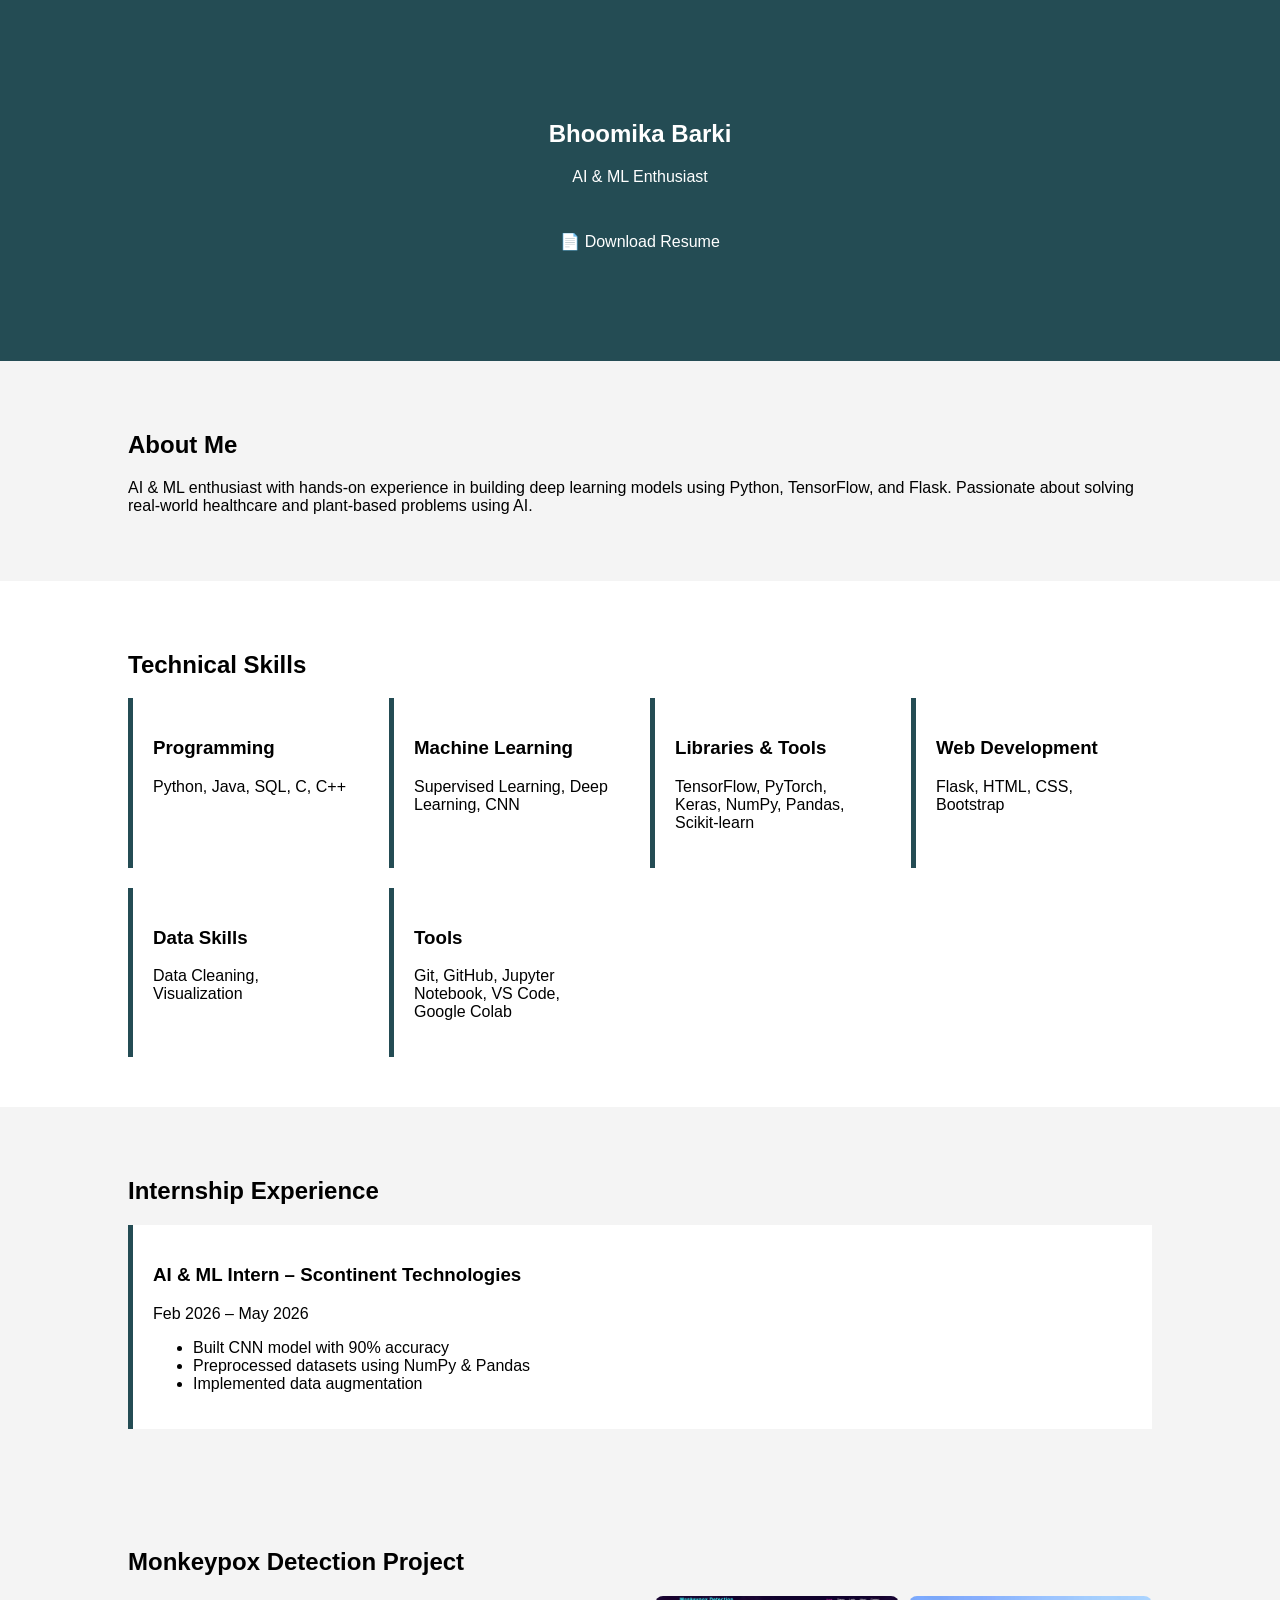
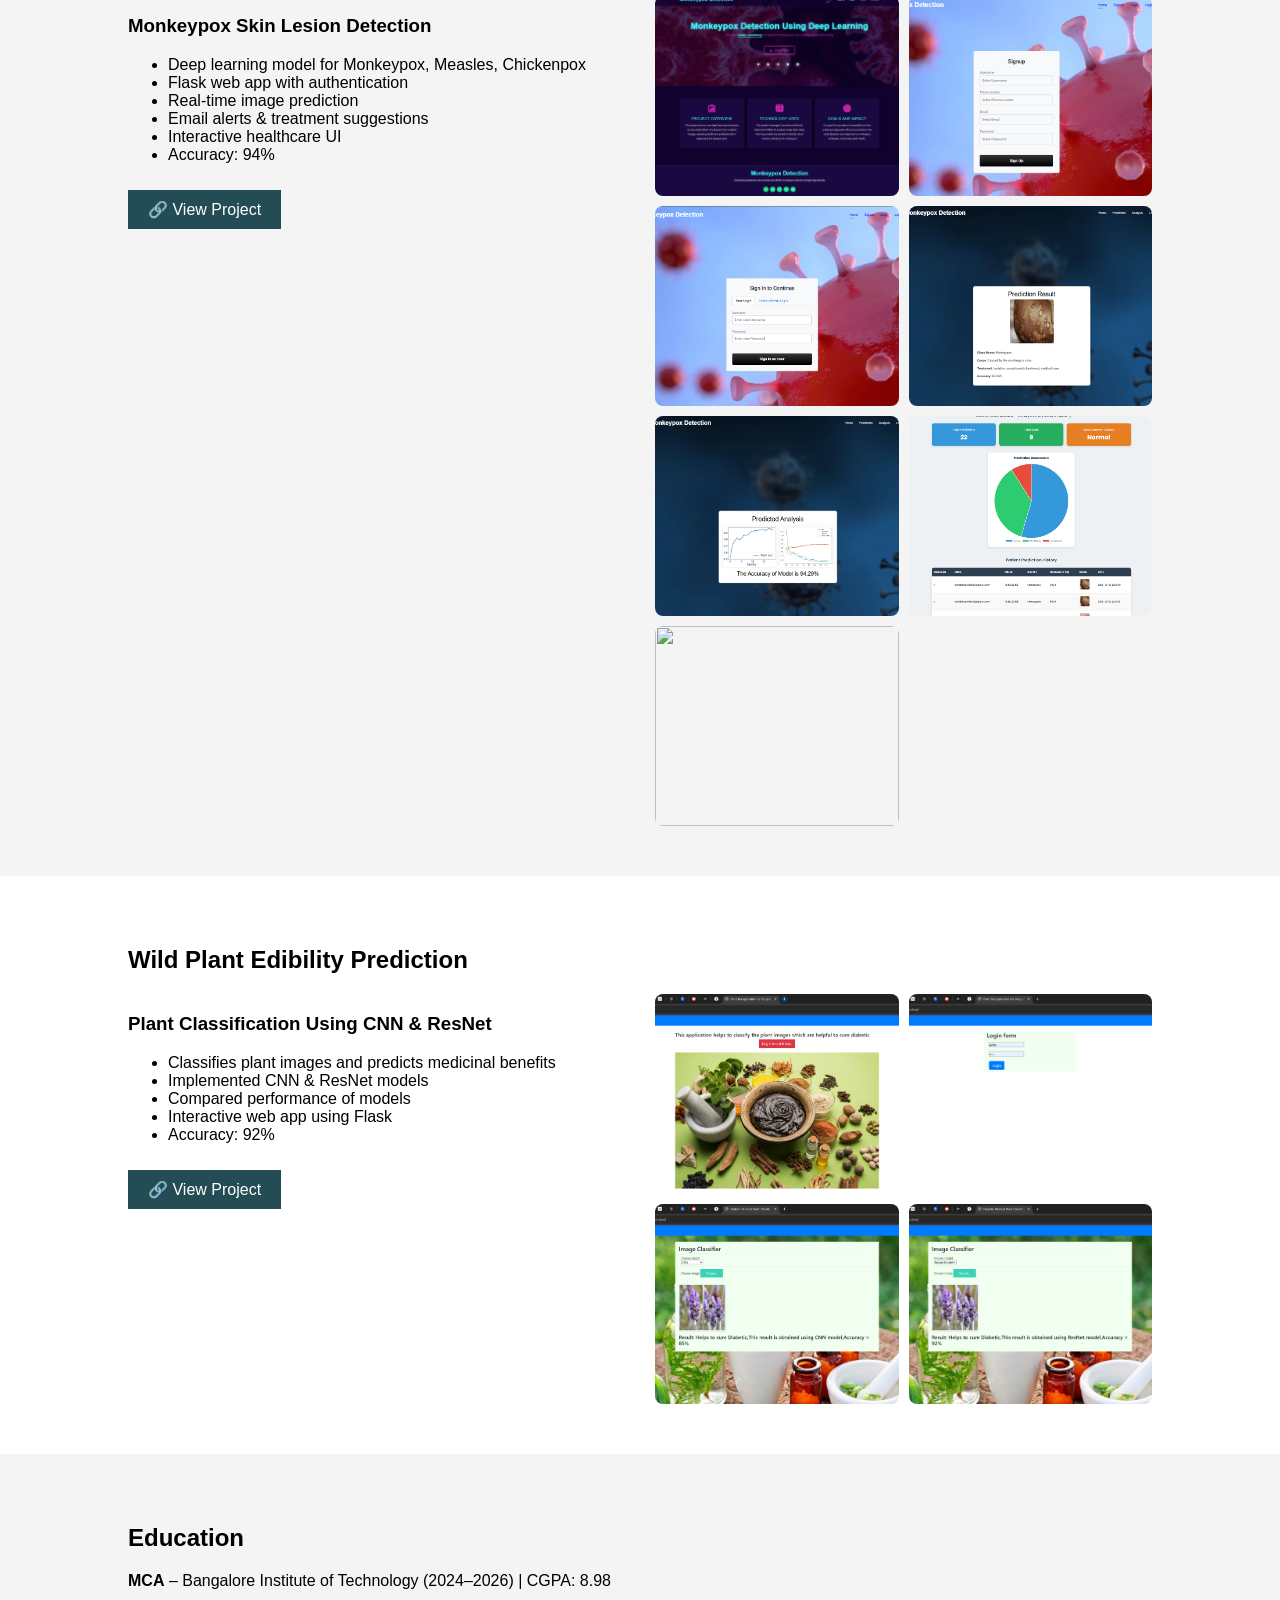
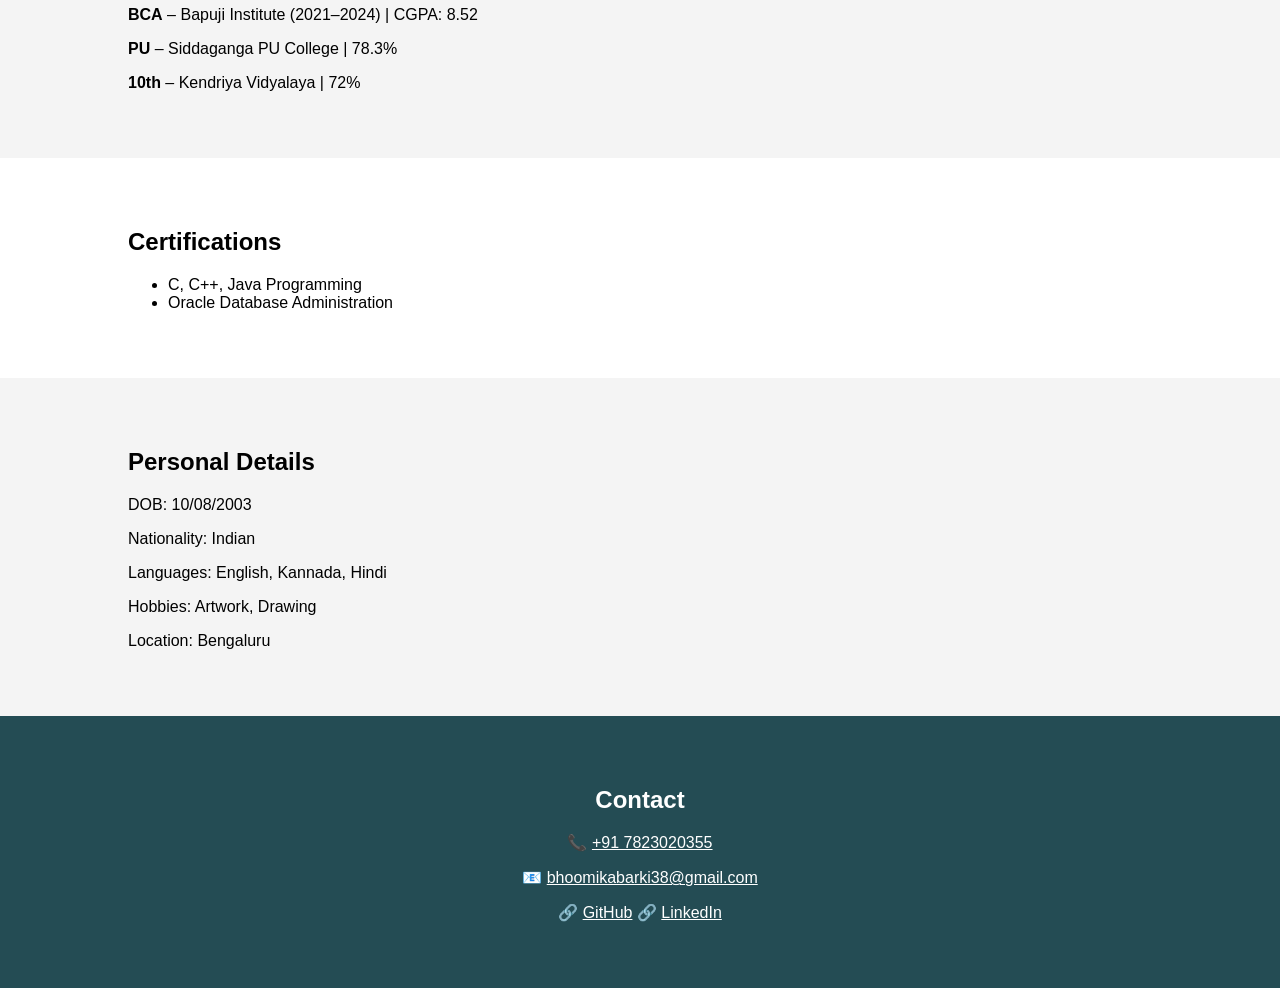
==== index.html @ c70d67ea "Add files via upload" ====
<!DOCTYPE html>
<html lang="en">
<head>
<meta charset="UTF-8">
<meta name="viewport" content="width=device-width, initial-scale=1.0">
<title>Bhoomika Barki | Portfolio</title>

<link rel="stylesheet" href="style.css">
<link href="https://unpkg.com/aos@2.3.4/dist/aos.css" rel="stylesheet">

</head>

<body>

<!-- HERO -->
<section class="hero">
    <h1>Bhoomika Barki</h1>
    <p>AI & ML Enthusiast</p>

    <a href="BHOOMIKA BARKIai_cv.pdf" download class="btn resume-btn">
        📄 Download Resume
    </a>
</section>

<!-- ABOUT -->
<section class="section" data-aos="fade-up">
    <h2>About Me</h2>
    <p>
        AI & ML enthusiast with hands-on experience in building deep learning models
        using Python, TensorFlow, and Flask. Passionate about solving real-world
        healthcare and plant-based problems using AI.
    </p>
</section>

<!-- SKILLS -->
<section class="section light" data-aos="fade-right">
    <h2>Technical Skills</h2>

    <div class="grid">

        <div class="card">
            <h3>Programming</h3>
            <p>Python, Java, SQL, C, C++</p>
        </div>

        <div class="card">
            <h3>Machine Learning</h3>
            <p>Supervised Learning, Deep Learning, CNN</p>
        </div>

        <div class="card">
            <h3>Libraries & Tools</h3>
            <p>TensorFlow, PyTorch, Keras, NumPy, Pandas, Scikit-learn</p>
        </div>

        <div class="card">
            <h3>Web Development</h3>
            <p>Flask, HTML, CSS, Bootstrap</p>
        </div>

        <div class="card">
            <h3>Data Skills</h3>
            <p>Data Cleaning, Visualization</p>
        </div>

        <div class="card">
            <h3>Tools</h3>
            <p>Git, GitHub, Jupyter Notebook, VS Code, Google Colab</p>
        </div>

    </div>
</section>

<!-- INTERNSHIP -->
<section class="section" data-aos="fade-up">
    <h2>Internship Experience</h2>

    <div class="card">
        <h3>AI & ML Intern – Scontinent Technologies</h3>
        <p>Feb 2026 – May 2026</p>

        <ul>
            <li>Built CNN model with 90% accuracy</li>
            <li>Preprocessed datasets using NumPy & Pandas</li>
            <li>Implemented data augmentation</li>
        </ul>
    </div>
</section>

<!-- PROJECT 1 -->
<section class="section" data-aos="zoom-in">
    <h2>Monkeypox Detection Project</h2>

    <div class="project-container">

        <div class="project-text">
            <h3>Monkeypox Skin Lesion Detection</h3>

            <ul>
                <li>Deep learning model for Monkeypox, Measles, Chickenpox</li>
                <li>Flask web app with authentication</li>
                <li>Real-time image prediction</li>
                <li>Email alerts & treatment suggestions</li>
                <li>Interactive healthcare UI</li>
                <li>Accuracy: 94%</li>
            </ul>

            <a href="https://github.com/Bhoomikabarki10" target="_blank" class="btn">
                🔗 View Project
            </a>
        </div>

        <div class="project-images">
            <img src="Screenshot 2026-06-12 200830.png">
            <img src="Screenshot 2026-06-12 200857.png">
            <img src="Screenshot 2026-06-12 200919.png">
            <img src="Screenshot 2026-06-12 201106.png">
            <img src="Screenshot 2026-06-12 201123.png">
            <img src="Screenshot 2026-06-12 201204.png">
            <img src="Screenshot 2026-06-12 201526(1).png">
        </div>

    </div>
</section>

<!-- PROJECT 2 -->
<section class="section light" data-aos="fade-up">
    <h2>Wild Plant Edibility Prediction</h2>

    <div class="project-container">

        <div class="project-text">
            <h3>Plant Classification Using CNN & ResNet</h3>

            <ul>
                <li>Classifies plant images and predicts medicinal benefits</li>
                <li>Implemented CNN & ResNet models</li>
                <li>Compared performance of models</li>
                <li>Interactive web app using Flask</li>
                <li>Accuracy: 92%</li>
            </ul>

            <a href="https://github.com/Bhoomikabarki10" target="_blank" class="btn">
                🔗 View Project
            </a>
        </div>

        <div class="project-images">
            <img src="Screenshot 2026-06-12 202319.png">
            <img src="Screenshot 2026-06-12 202341.png">
            <img src="Screenshot 2026-06-12 202436.png">
            <img src="Screenshot 2026-06-12 202527.png">
        </div>

    </div>
</section>

<!-- EDUCATION -->
<section class="section" data-aos="fade-up">
    <h2>Education</h2>

    <p><strong>MCA</strong> – Bangalore Institute of Technology (2024–2026) | CGPA: 8.98</p>
    <p><strong>BCA</strong> – Bapuji Institute (2021–2024) | CGPA: 8.52</p>
    <p><strong>PU</strong> – Siddaganga PU College | 78.3%</p>
    <p><strong>10th</strong> – Kendriya Vidyalaya | 72%</p>
</section>

<!-- CERTIFICATIONS -->
<section class="section light" data-aos="fade-up">
    <h2>Certifications</h2>

    <ul>
        <li>C, C++, Java Programming</li>
        <li>Oracle Database Administration</li>
    </ul>
</section>

<!-- PERSONAL -->
<section class="section" data-aos="fade-up">
    <h2>Personal Details</h2>

    <p>DOB: 10/08/2003</p>
    <p>Nationality: Indian</p>
    <p>Languages: English, Kannada, Hindi</p>
    <p>Hobbies: Artwork, Drawing</p>
    <p>Location: Bengaluru</p>
</section>

<!-- CONTACT -->
<section class="section contact" data-aos="zoom-in-up">
    <h2>Contact</h2>

    <p style="color: white;">
        📞 <a href="tel:+917823020355" style="color: white;">+91 7823020355</a>
    </p>

    <p style="color: white;">
        📧 <a href="mailto:bhoomikabarki38@gmail.com" style="color: white;">bhoomikabarki38@gmail.com</a>
    </p>

    <p style="color: white;">
        🔗 <a href="https://github.com/Bhoomikabarki10" target="_blank" style="color: white;">GitHub</a>
        🔗 <a href="https://www.linkedin.com/in/bhoomika-barki-b918543a6/" target="_blank" style="color: white;">LinkedIn</a>
    </p>
</section>
<!-- JS -->
<script src="https://unpkg.com/aos@2.3.4/dist/aos.js"></script>
<script src="https://cdnjs.cloudflare.com/ajax/libs/gsap/3.12.2/gsap.min.js"></script>

<script>
AOS.init({ duration: 1000, once: true });

gsap.from(".hero h1", { y: -50, opacity: 0, duration: 1 });
gsap.from(".hero p", { y: 30, opacity: 0, duration: 1, delay: 0.3 });
</script>

</body>
</html>
---- style.css ----
body {
    margin: 0;
    font-family: Arial;
    background: #f4f4f4;
}

.hero {
    background: #244c54;
    color: white;
    text-align: center;
    padding: 100px;
}

.section {
    padding: 50px 10%;
}

.light {
    background: white;
}

.grid {
    display: grid;
    grid-template-columns: repeat(auto-fit, minmax(200px, 1fr));
    gap: 20px;
}

.card {
    background: white;
    padding: 20px;
    border-left: 5px solid #244c54;
    transition: 0.3s;
}

.card:hover {
    transform: translateY(-10px);
}

/* PROJECT */
.project-container {
    display: flex;
    flex-wrap: wrap;
    gap: 30px;
}

.project-text {
    flex: 1;
}

.project-images {
    flex: 1;
    display: grid;
    grid-template-columns: repeat(2, 1fr);
    gap: 10px;
}

.project-images img {
    width: 100%;
    height: 200px;
    object-fit: cover;
    border-radius: 8px;
    transition: 0.3s;
}

.project-images img:hover {
    transform: scale(1.05);
}

.btn {
    display: inline-block;
    padding: 10px 20px;
    background: #244c54;
    color: white;
    text-decoration: none;
    margin-top: 10px;
}

.contact {
    background: #244c54;
    color: white;
    text-align: center;
}

.resume-btn {
    margin-top: 20px;
    display: inline-block;
}
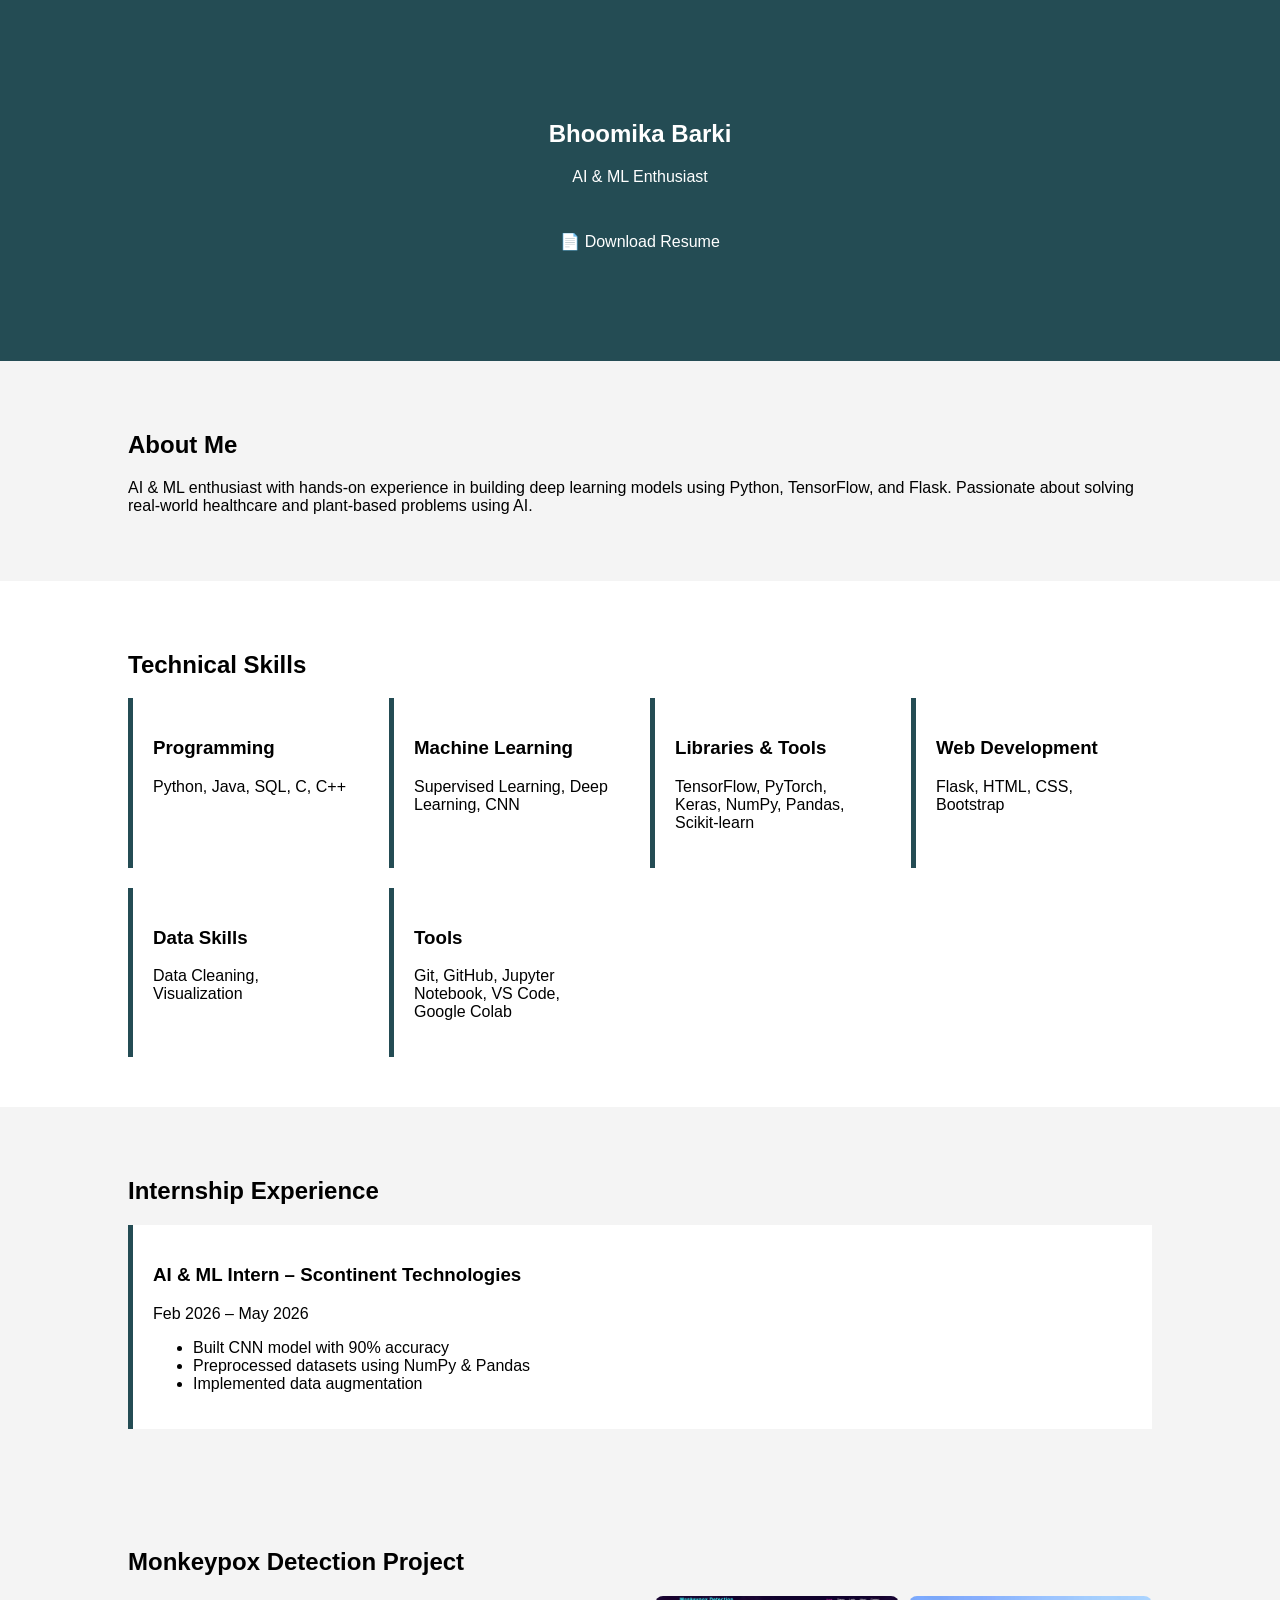
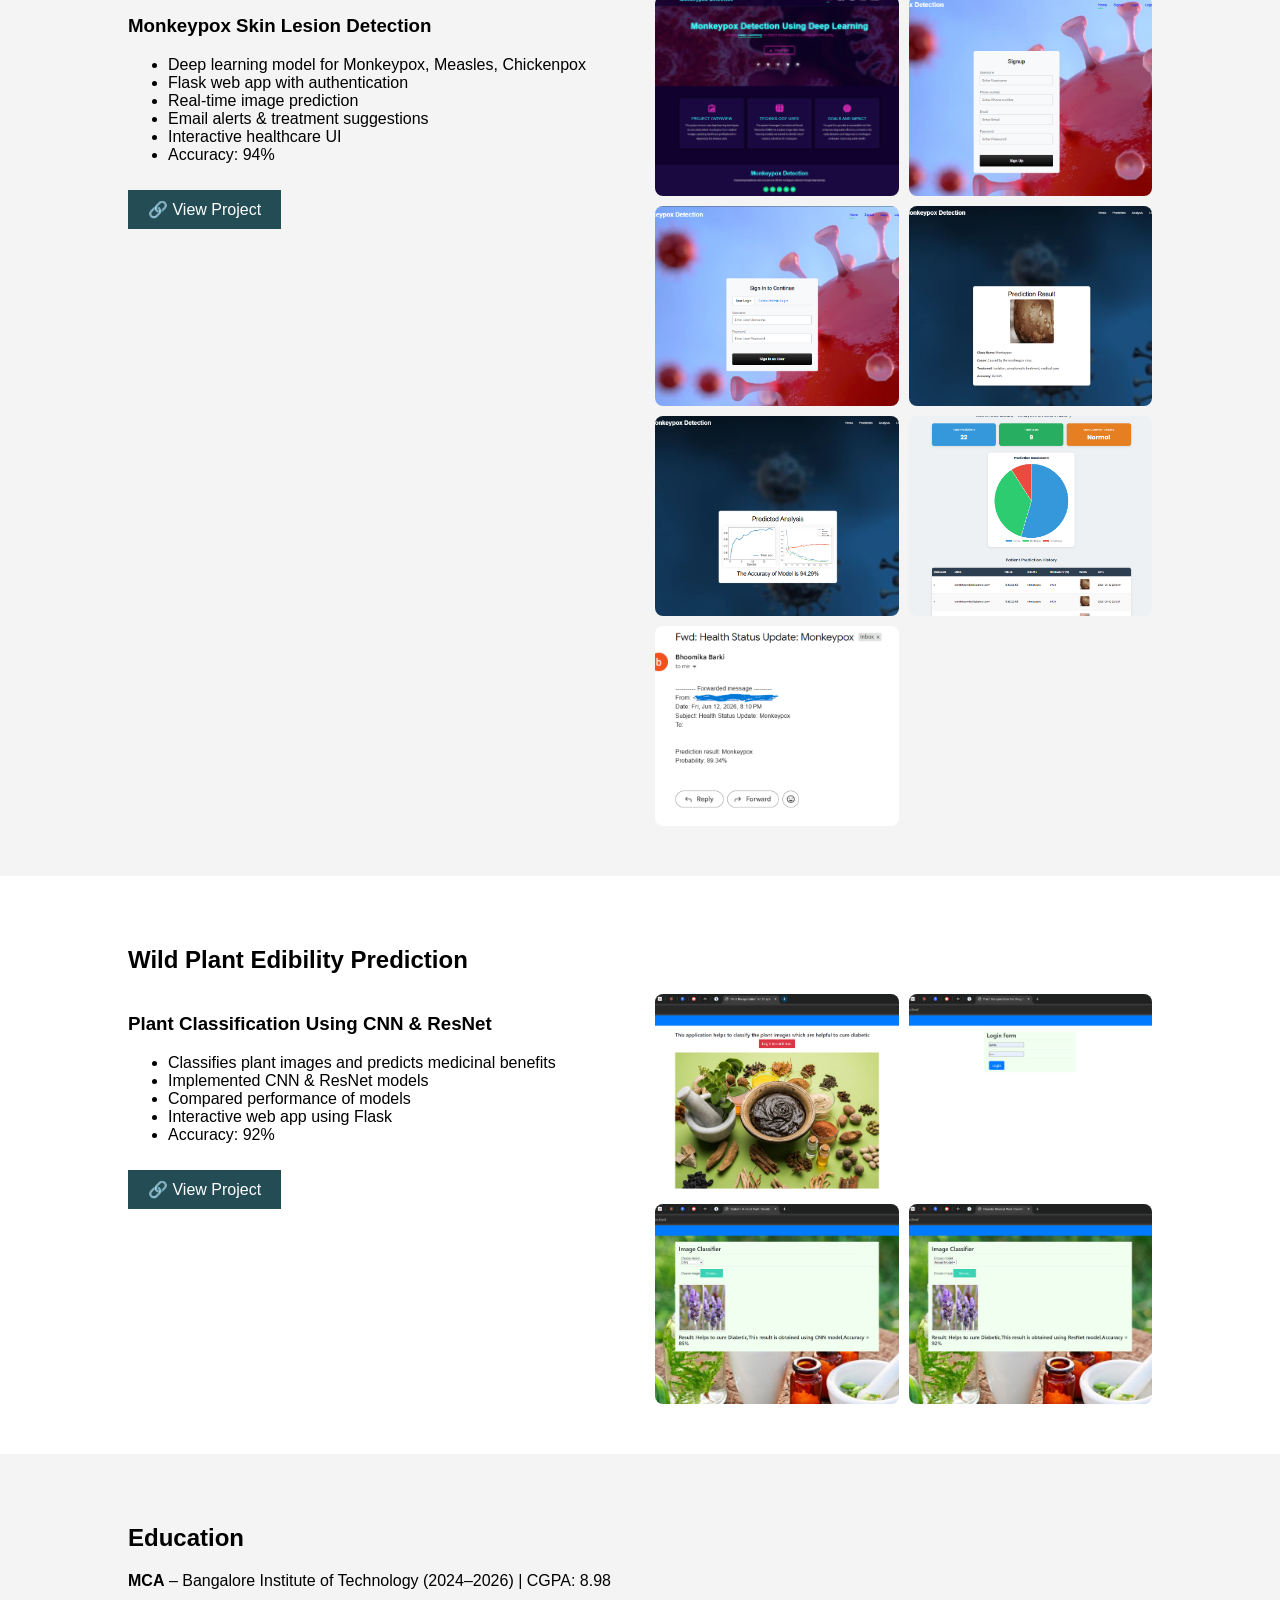
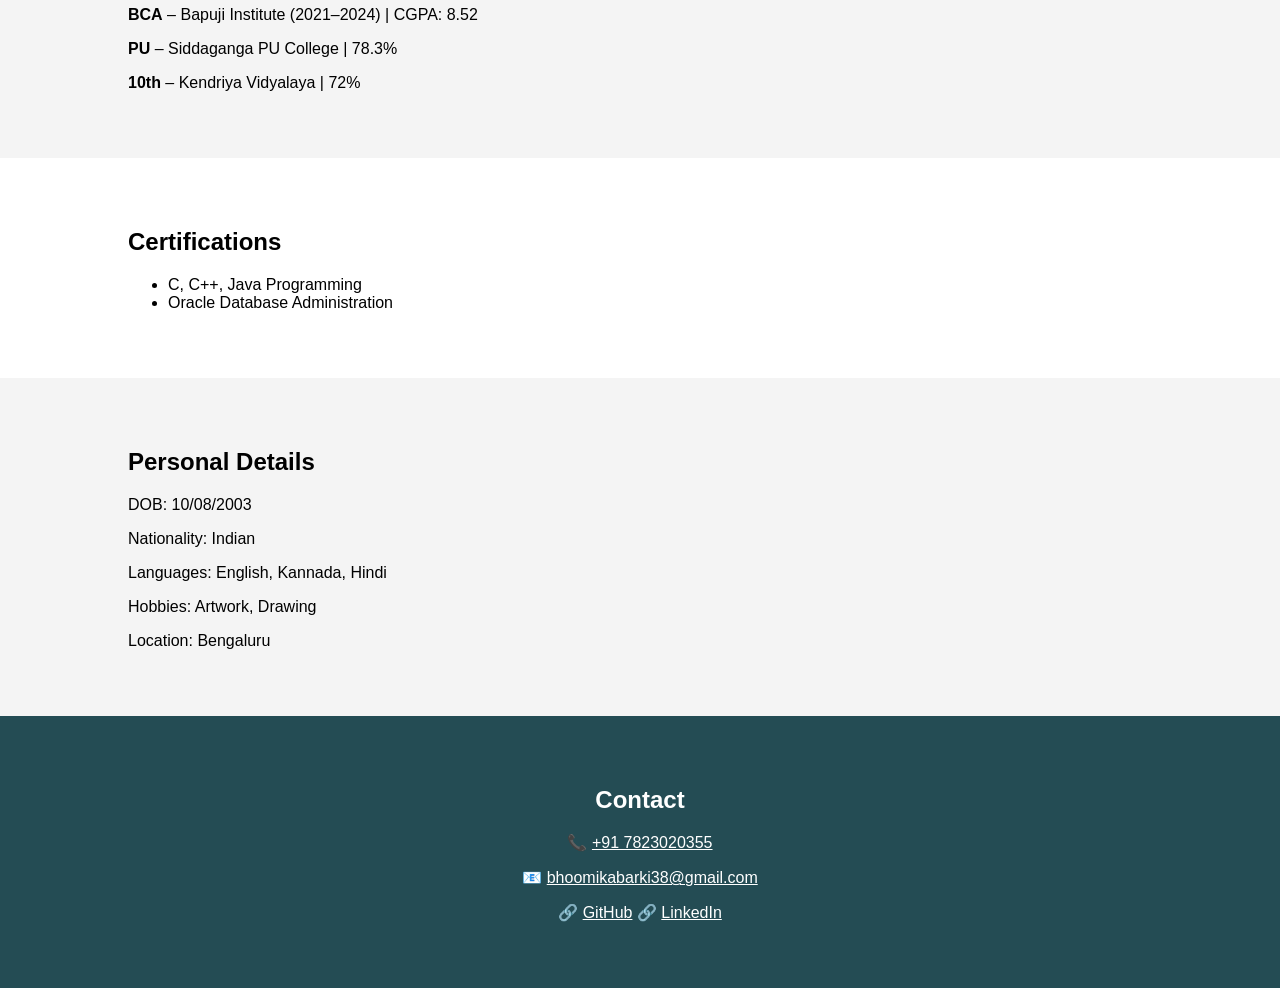
==== commit 8303e1c6: "Update index.html" ====
--- a/index.html
+++ b/index.html
@@ -117,7 +117,7 @@
             <img src="Screenshot 2026-06-12 201106.png">
             <img src="Screenshot 2026-06-12 201123.png">
             <img src="Screenshot 2026-06-12 201204.png">
-            <img src="Screenshot 2026-06-12 201526(1).png">
+            <img src="Screenshot 2026-06-12 201526.png">
         </div>
 
     </div>
@@ -215,4 +215,4 @@
 </script>
 
 </body>
-</html>+</html>
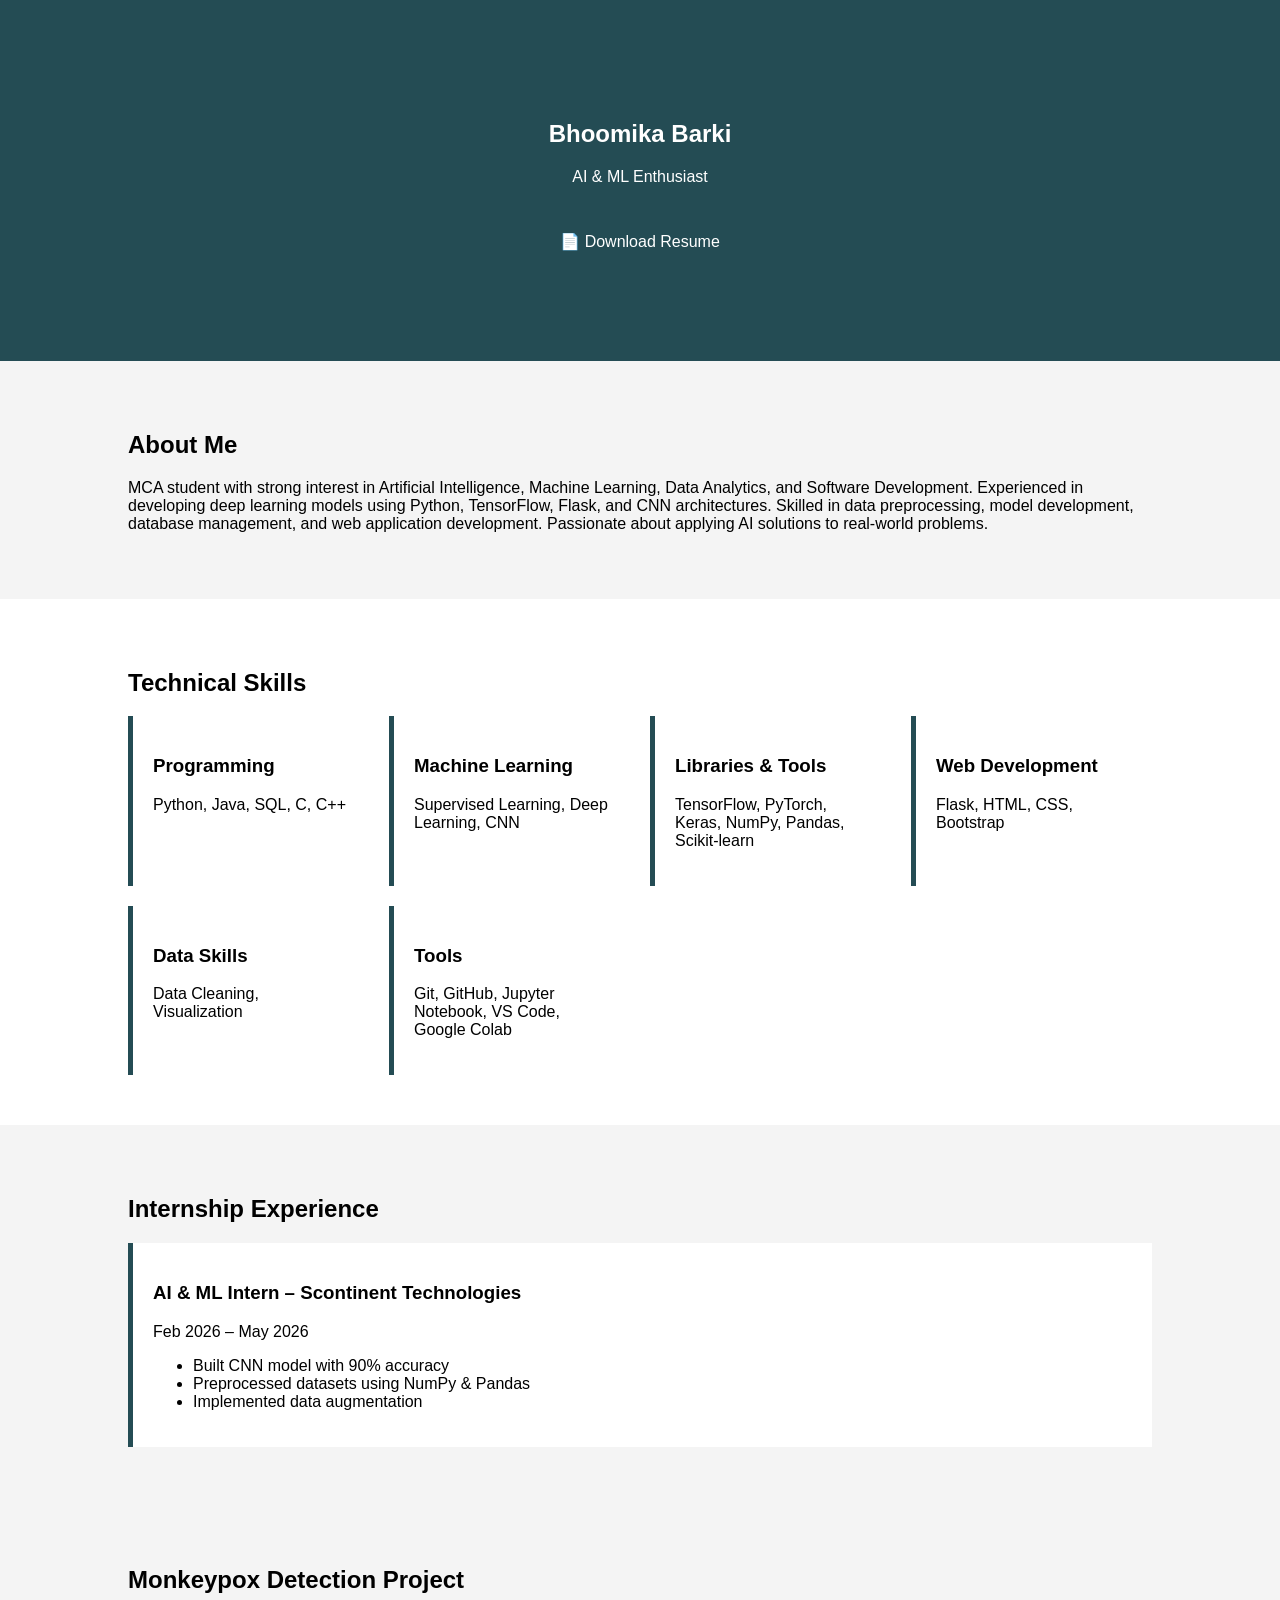
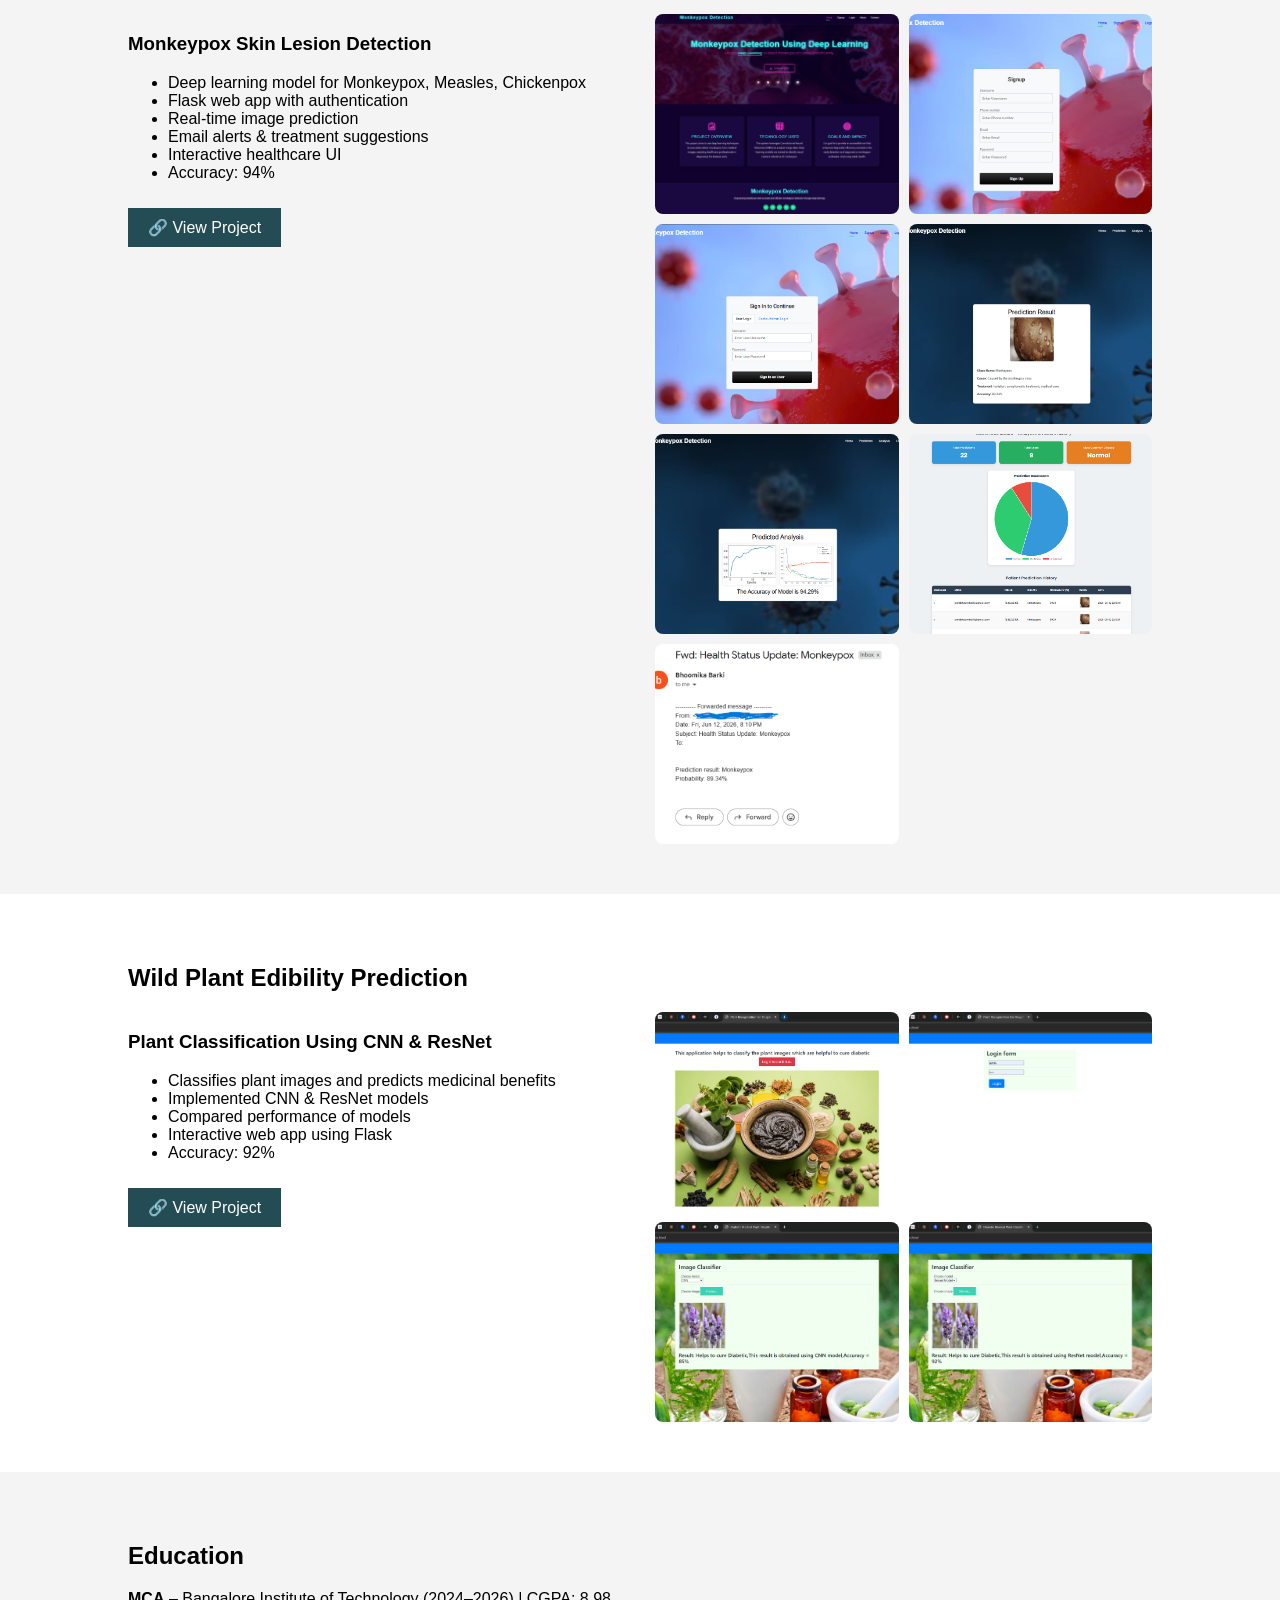
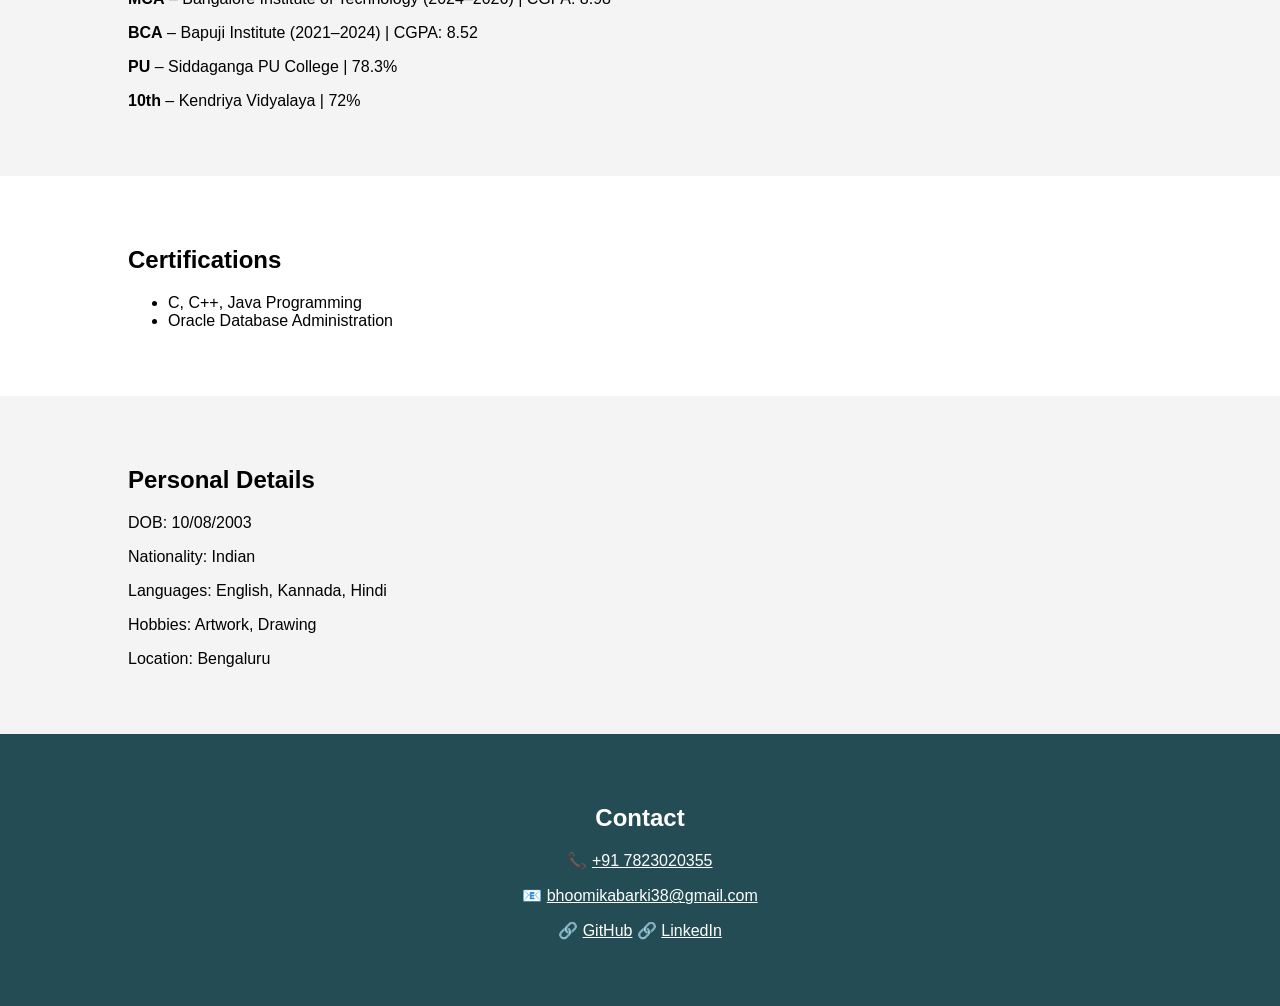
==== commit 24f90d99: "job summary" ====
--- a/index.html
+++ b/index.html
@@ -17,7 +17,7 @@
     <h1>Bhoomika Barki</h1>
     <p>AI & ML Enthusiast</p>
 
-    <a href="BHOOMIKA BARKIai_cv.pdf" download class="btn resume-btn">
+    <a href="Bhoomika_MCA_AI.pdf" download class="btn resume-btn">
         📄 Download Resume
     </a>
 </section>
@@ -26,9 +26,7 @@
 <section class="section" data-aos="fade-up">
     <h2>About Me</h2>
     <p>
-        AI & ML enthusiast with hands-on experience in building deep learning models
-        using Python, TensorFlow, and Flask. Passionate about solving real-world
-        healthcare and plant-based problems using AI.
+        MCA student with strong interest in Artificial Intelligence, Machine Learning, Data Analytics, and Software Development. Experienced in developing deep learning models using Python, TensorFlow, Flask, and CNN architectures. Skilled in data preprocessing, model development, database management, and web application development. Passionate about applying AI solutions to real-world problems.
     </p>
 </section>
 
